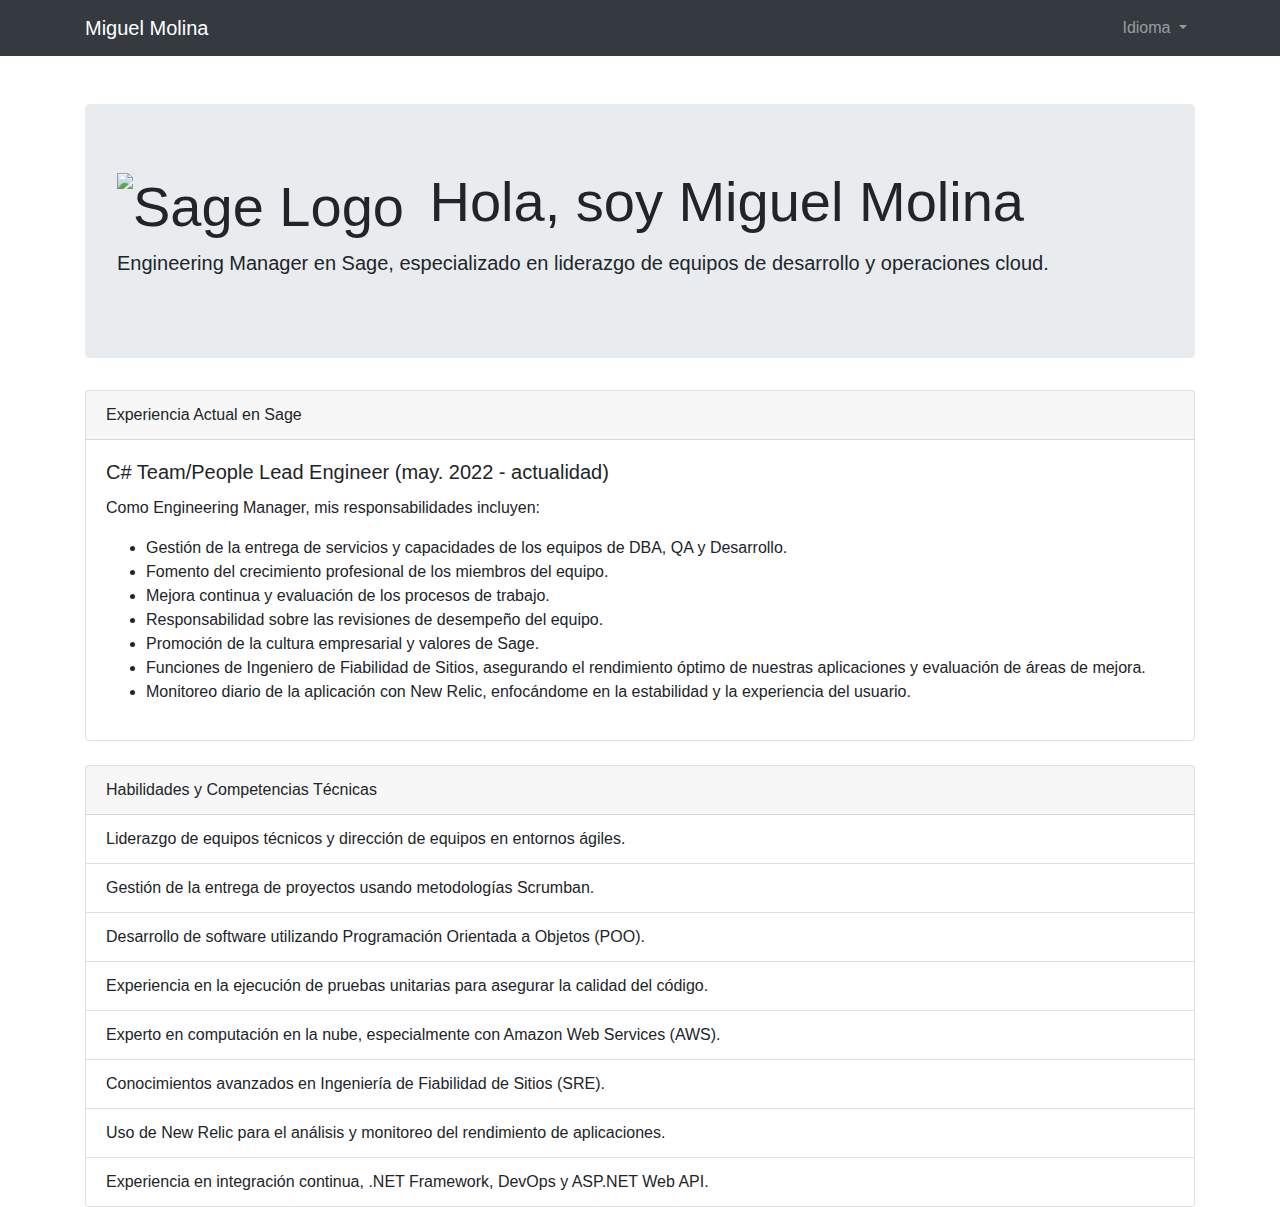
==== index-es.html @ 74cfabf5 "Multilanguage Added" ====
<!DOCTYPE html>
<html lang="es">
<head>
    <meta charset="UTF-8">
    <meta name="viewport" content="width=device-width, initial-scale=1.0">
    <title>Miguel Molina - CV en Sage</title>
    <!-- Incorporar Bootstrap CSS -->
    <link href="https://stackpath.bootstrapcdn.com/bootstrap/4.5.2/css/bootstrap.min.css" rel="stylesheet">
    <link rel="stylesheet" href="styles.css">
    <link rel="alternate" href="index-en.html" hreflang="en" />

    <style>
        
    </style>
</head>
<body>
    <nav class="navbar navbar-expand-lg navbar-dark bg-dark">
        <div class="container">
            <a class="navbar-brand" href="#">Miguel Molina</a>
            <div class="navbar-nav ml-auto">
                <li class="nav-item dropdown">
                    <a class="nav-link dropdown-toggle" href="#" id="navbarDropdownMenuLink" data-toggle="dropdown" aria-haspopup="true" aria-expanded="false">
                        Idioma
                    </a>
                    <div class="dropdown-menu" aria-labelledby="navbarDropdownMenuLink">
                        <a class="dropdown-item" href="index-en.html">English</a>
                        <a class="dropdown-item active" href="index-es.html">Español</a>
                    </div>
                </li>
            </div>
        </div>
    </nav>
    

     <div class="container mt-5">
        <div class="jumbotron">
           <h1 class="display-4">
                <img src="https://www.sage.com/es-es/blog/wp-content/uploads/sites/8/2022/04/sage-logo.png" alt="Sage Logo" class="logo-icon">
                Hola, soy Miguel Molina
            </h1>
            <p class="lead">Engineering Manager en Sage, especializado en liderazgo de equipos de desarrollo y operaciones cloud.</p>
        </div>

        <div class="card mb-4">
            <div class="card-header">Experiencia Actual en Sage</div>
            <div class="card-body">
                <h5 class="card-title">C# Team/People Lead Engineer (may. 2022 - actualidad)</h5>
                <p class="card-text">
                    Como Engineering Manager, mis responsabilidades incluyen:
                    <ul>
                        <li>Gestión de la entrega de servicios y capacidades de los equipos de DBA, QA y Desarrollo.</li>
                        <li>Fomento del crecimiento profesional de los miembros del equipo.</li>
                        <li>Mejora continua y evaluación de los procesos de trabajo.</li>
                        <li>Responsabilidad sobre las revisiones de desempeño del equipo.</li>
                        <li>Promoción de la cultura empresarial y valores de Sage.</li>
                        <li>Funciones de Ingeniero de Fiabilidad de Sitios, asegurando el rendimiento óptimo de nuestras aplicaciones y evaluación de áreas de mejora.</li>
                        <li>Monitoreo diario de la aplicación con New Relic, enfocándome en la estabilidad y la experiencia del usuario.</li>
                    </ul>
                </p>
            </div>
        </div>

        <div class="card">
            <div class="card-header">Habilidades y Competencias Técnicas</div>
            <ul class="list-group list-group-flush">
                <li class="list-group-item">Liderazgo de equipos técnicos y dirección de equipos en entornos ágiles.</li>
                <li class="list-group-item">Gestión de la entrega de proyectos usando metodologías Scrumban.</li>
                <li class="list-group-item">Desarrollo de software utilizando Programación Orientada a Objetos (POO).</li>
                <li class="list-group-item">Experiencia en la ejecución de pruebas unitarias para asegurar la calidad del código.</li>
                <li class="list-group-item">Experto en computación en la nube, especialmente con Amazon Web Services (AWS).</li>
                <li class="list-group-item">Conocimientos avanzados en Ingeniería de Fiabilidad de Sitios (SRE).</li>
                <li class="list-group-item">Uso de New Relic para el análisis y monitoreo del rendimiento de aplicaciones.</li>
                <li class="list-group-item">Experiencia en integración continua, .NET Framework, DevOps y ASP.NET Web API.</li>
                <!-- Agregar más habilidades según sea necesario -->
            </ul>
        </div>
    </div>

    <!-- Incorporar Bootstrap JS y dependencias -->
    <script src="https://code.jquery.com/jquery-3.5.1.slim.min.js"></script>
    <script src="https://cdn.jsdelivr.net/npm/@popperjs/core@2.5.2/dist/umd/popper.min.js"></script>
    <script src="https://stackpath.bootstrapcdn.com/bootstrap/4.5.2/js/bootstrap.min.js"></script>
</body>
</html>
---- styles.css ----
.logo-icon {
            height: 32px; /* Puedes ajustar el tamaño según necesites */
            vertical-align: middle;
            margin-right: 10px;
        }
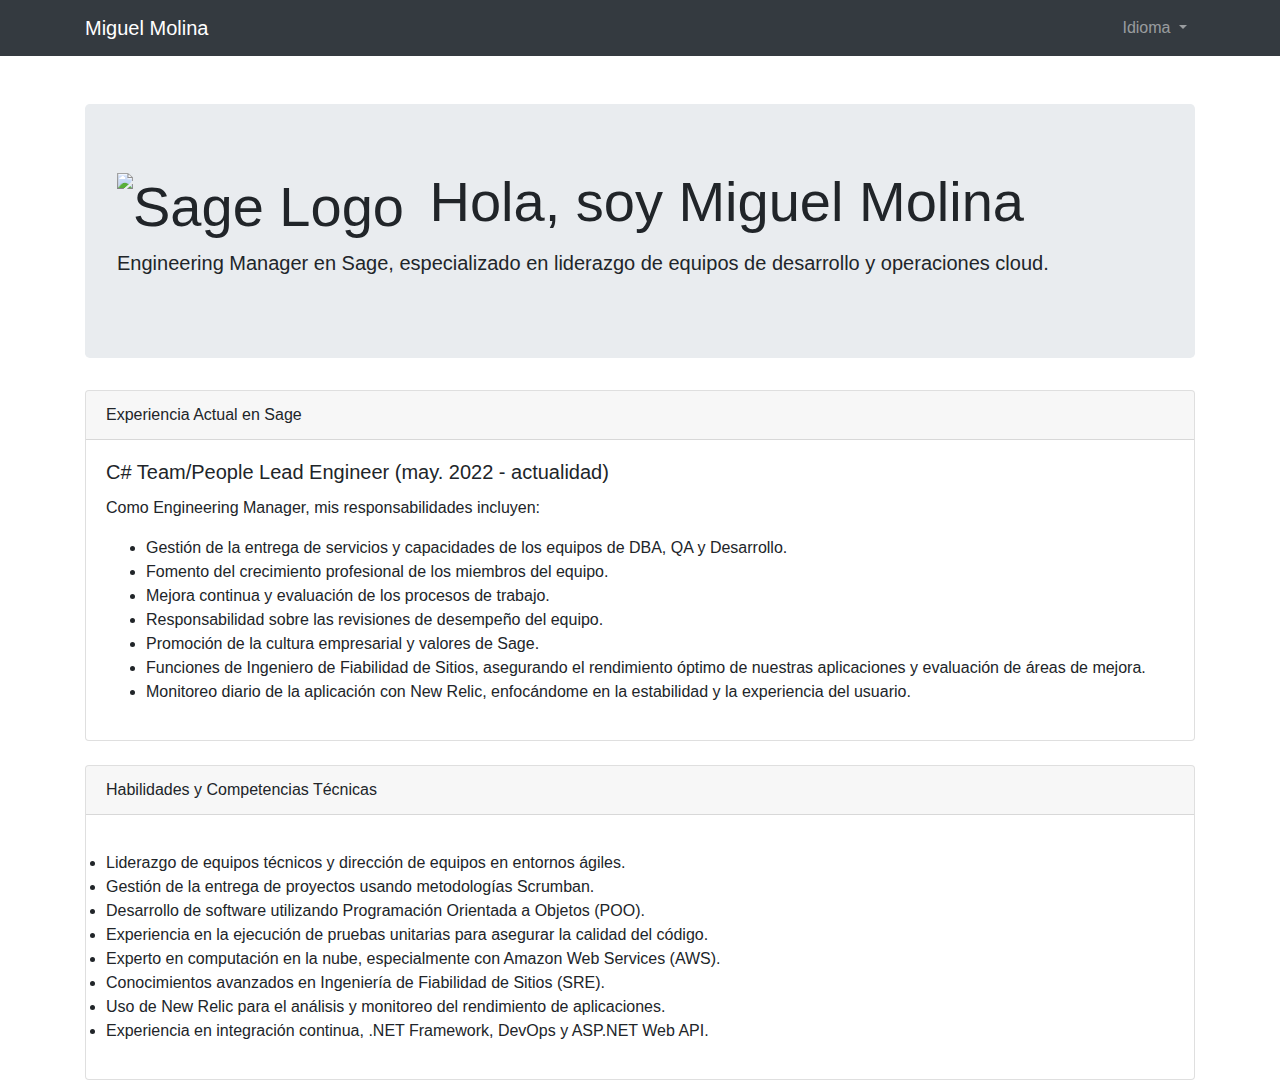
==== commit 399bcbb6: "Layout change" ====
--- a/index-es.html
+++ b/index-es.html
@@ -23,7 +23,7 @@
                         Idioma
                     </a>
                     <div class="dropdown-menu" aria-labelledby="navbarDropdownMenuLink">
-                        <a class="dropdown-item" href="index-en.html">English</a>
+                        <a class="dropdown-item" href="index.html">English</a>
                         <a class="dropdown-item active" href="index-es.html">Español</a>
                     </div>
                 </li>
@@ -62,17 +62,20 @@
 
         <div class="card">
             <div class="card-header">Habilidades y Competencias Técnicas</div>
-            <ul class="list-group list-group-flush">
-                <li class="list-group-item">Liderazgo de equipos técnicos y dirección de equipos en entornos ágiles.</li>
-                <li class="list-group-item">Gestión de la entrega de proyectos usando metodologías Scrumban.</li>
-                <li class="list-group-item">Desarrollo de software utilizando Programación Orientada a Objetos (POO).</li>
-                <li class="list-group-item">Experiencia en la ejecución de pruebas unitarias para asegurar la calidad del código.</li>
-                <li class="list-group-item">Experto en computación en la nube, especialmente con Amazon Web Services (AWS).</li>
-                <li class="list-group-item">Conocimientos avanzados en Ingeniería de Fiabilidad de Sitios (SRE).</li>
-                <li class="list-group-item">Uso de New Relic para el análisis y monitoreo del rendimiento de aplicaciones.</li>
-                <li class="list-group-item">Experiencia en integración continua, .NET Framework, DevOps y ASP.NET Web API.</li>
-                <!-- Agregar más habilidades según sea necesario -->
-            </ul>
+            <div class="card-body">
+                <p class="card-text">
+                    <ul class="list-group list-group-flush">
+                        <li>Liderazgo de equipos técnicos y dirección de equipos en entornos ágiles.</li>
+                        <li>Gestión de la entrega de proyectos usando metodologías Scrumban.</li>
+                        <li>Desarrollo de software utilizando Programación Orientada a Objetos (POO).</li>
+                        <li>Experiencia en la ejecución de pruebas unitarias para asegurar la calidad del código.</li>
+                        <li>Experto en computación en la nube, especialmente con Amazon Web Services (AWS).</li>
+                        <li>Conocimientos avanzados en Ingeniería de Fiabilidad de Sitios (SRE).</li>
+                        <li>Uso de New Relic para el análisis y monitoreo del rendimiento de aplicaciones.</li>
+                        <li>Experiencia en integración continua, .NET Framework, DevOps y ASP.NET Web API.</li>
+                    </ul>
+                </p>
+            </div>
         </div>
     </div>
 
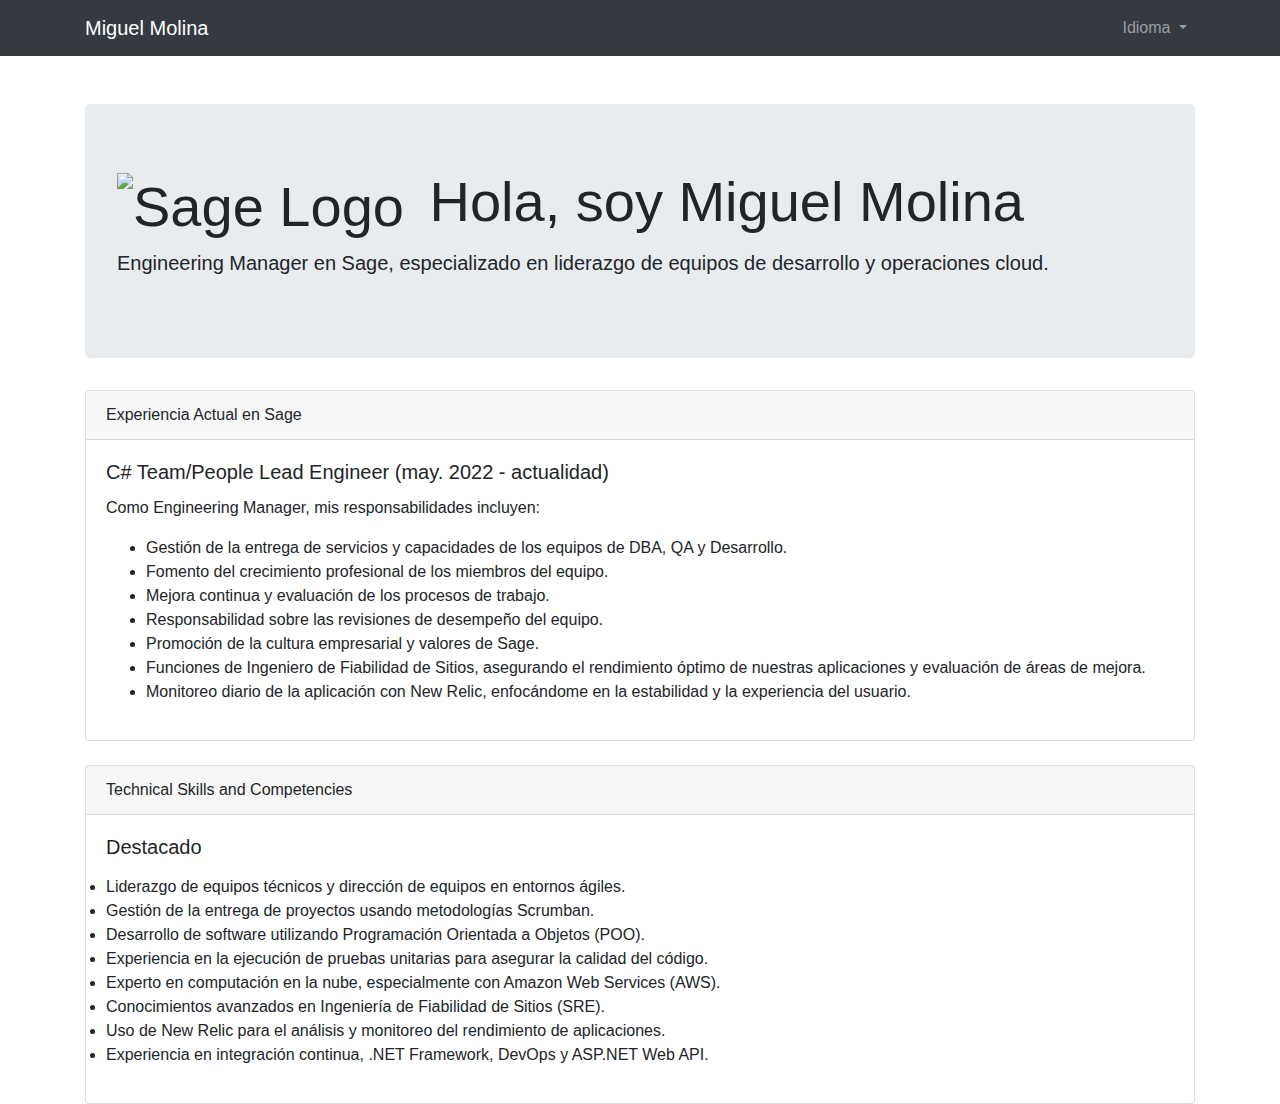
==== commit ba473dbf: "changes on card" ====
--- a/index-es.html
+++ b/index-es.html
@@ -61,8 +61,9 @@
         </div>
 
         <div class="card">
-            <div class="card-header">Habilidades y Competencias Técnicas</div>
+            <div class="card-header">Technical Skills and Competencies</div>
             <div class="card-body">
+                <h5 class="card-title">Destacado</h5>
                 <p class="card-text">
                     <ul class="list-group list-group-flush">
                         <li>Liderazgo de equipos técnicos y dirección de equipos en entornos ágiles.</li>
@@ -73,6 +74,7 @@
                         <li>Conocimientos avanzados en Ingeniería de Fiabilidad de Sitios (SRE).</li>
                         <li>Uso de New Relic para el análisis y monitoreo del rendimiento de aplicaciones.</li>
                         <li>Experiencia en integración continua, .NET Framework, DevOps y ASP.NET Web API.</li>
+                        <!-- Add more skills as needed -->
                     </ul>
                 </p>
             </div>
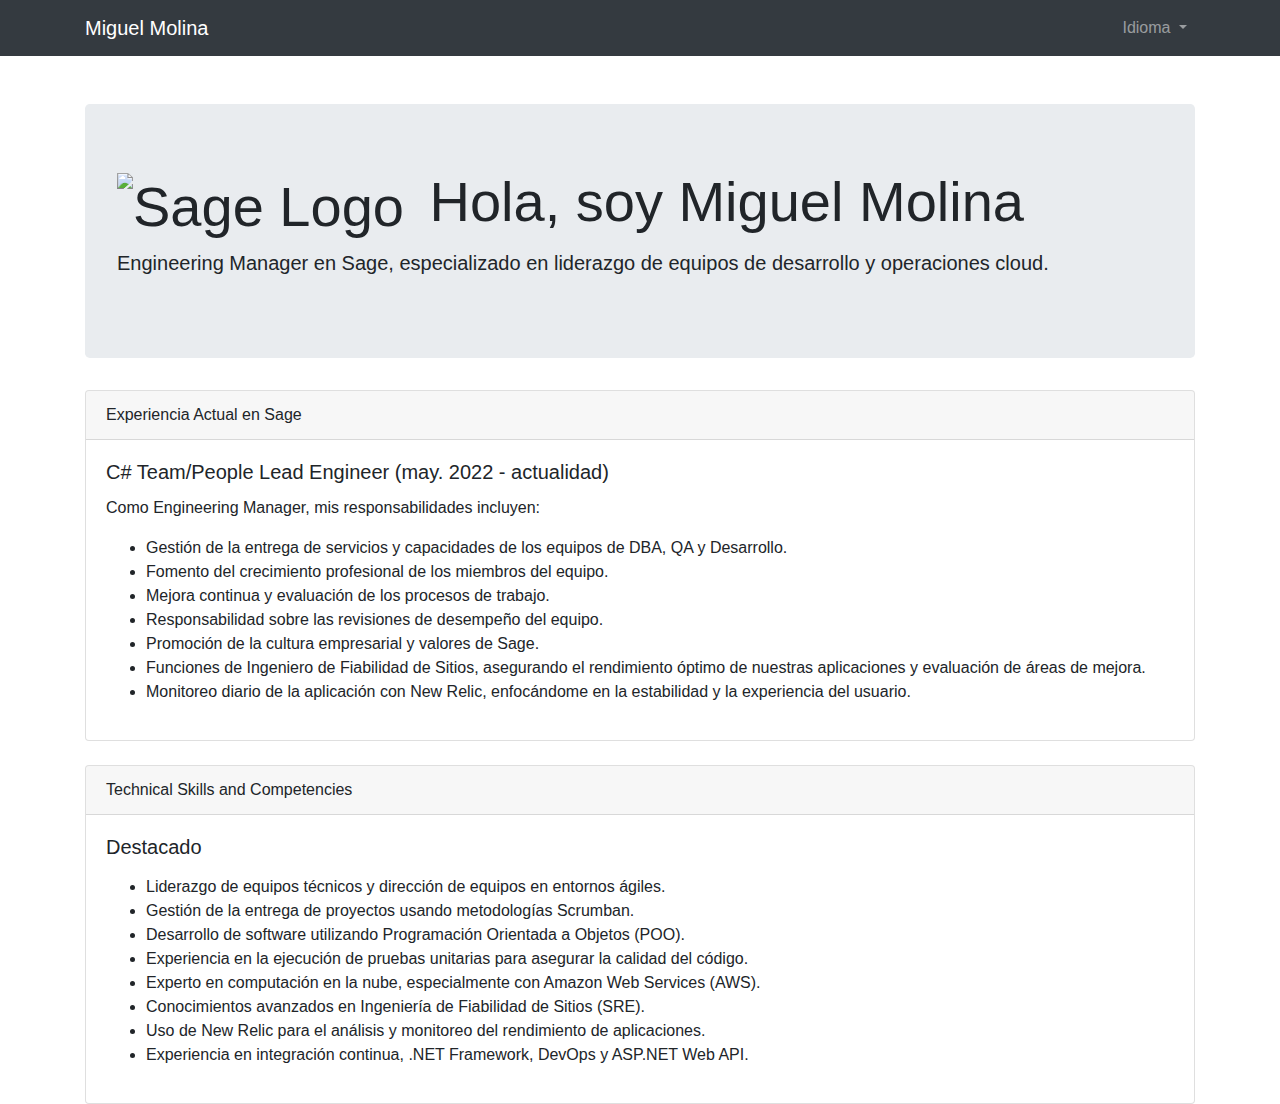
==== commit e2c5b23f: "removed styles" ====
--- a/index-es.html
+++ b/index-es.html
@@ -65,7 +65,7 @@
             <div class="card-body">
                 <h5 class="card-title">Destacado</h5>
                 <p class="card-text">
-                    <ul class="list-group list-group-flush">
+                    <ul>
                         <li>Liderazgo de equipos técnicos y dirección de equipos en entornos ágiles.</li>
                         <li>Gestión de la entrega de proyectos usando metodologías Scrumban.</li>
                         <li>Desarrollo de software utilizando Programación Orientada a Objetos (POO).</li>
